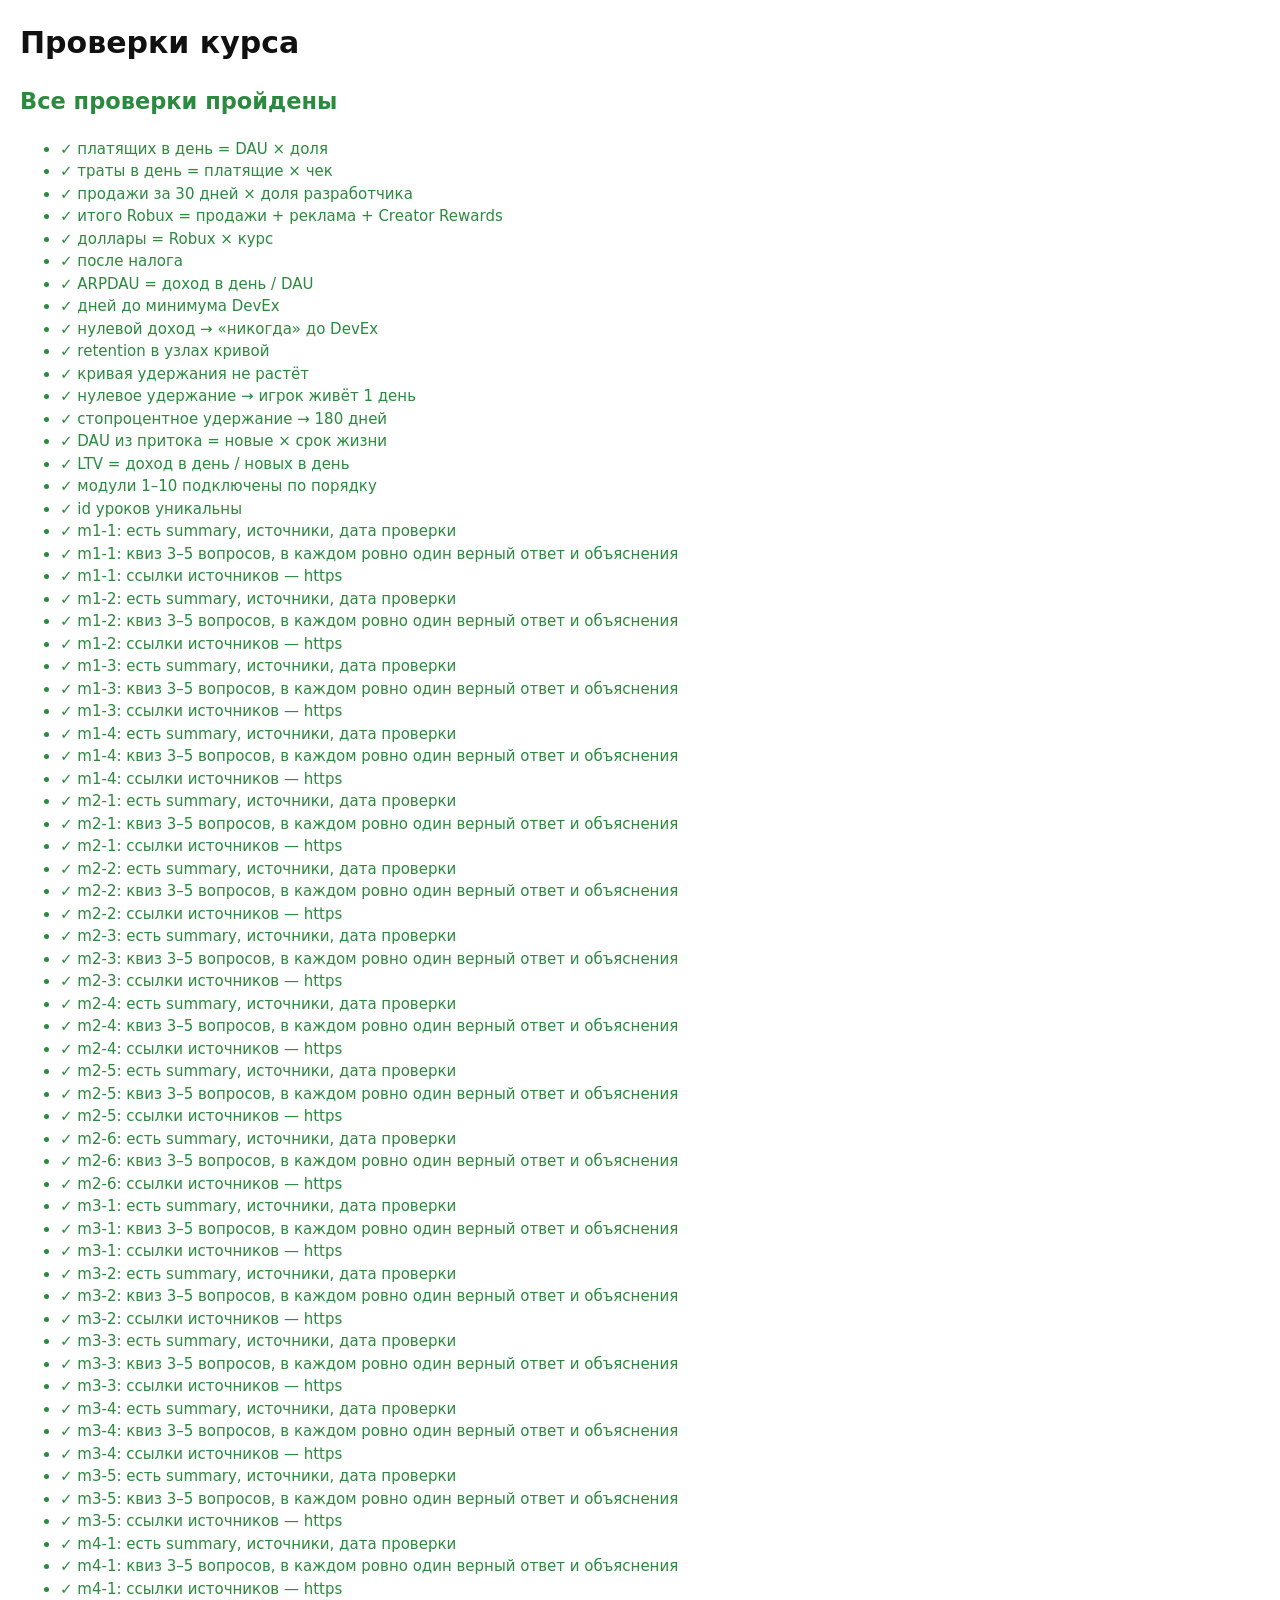
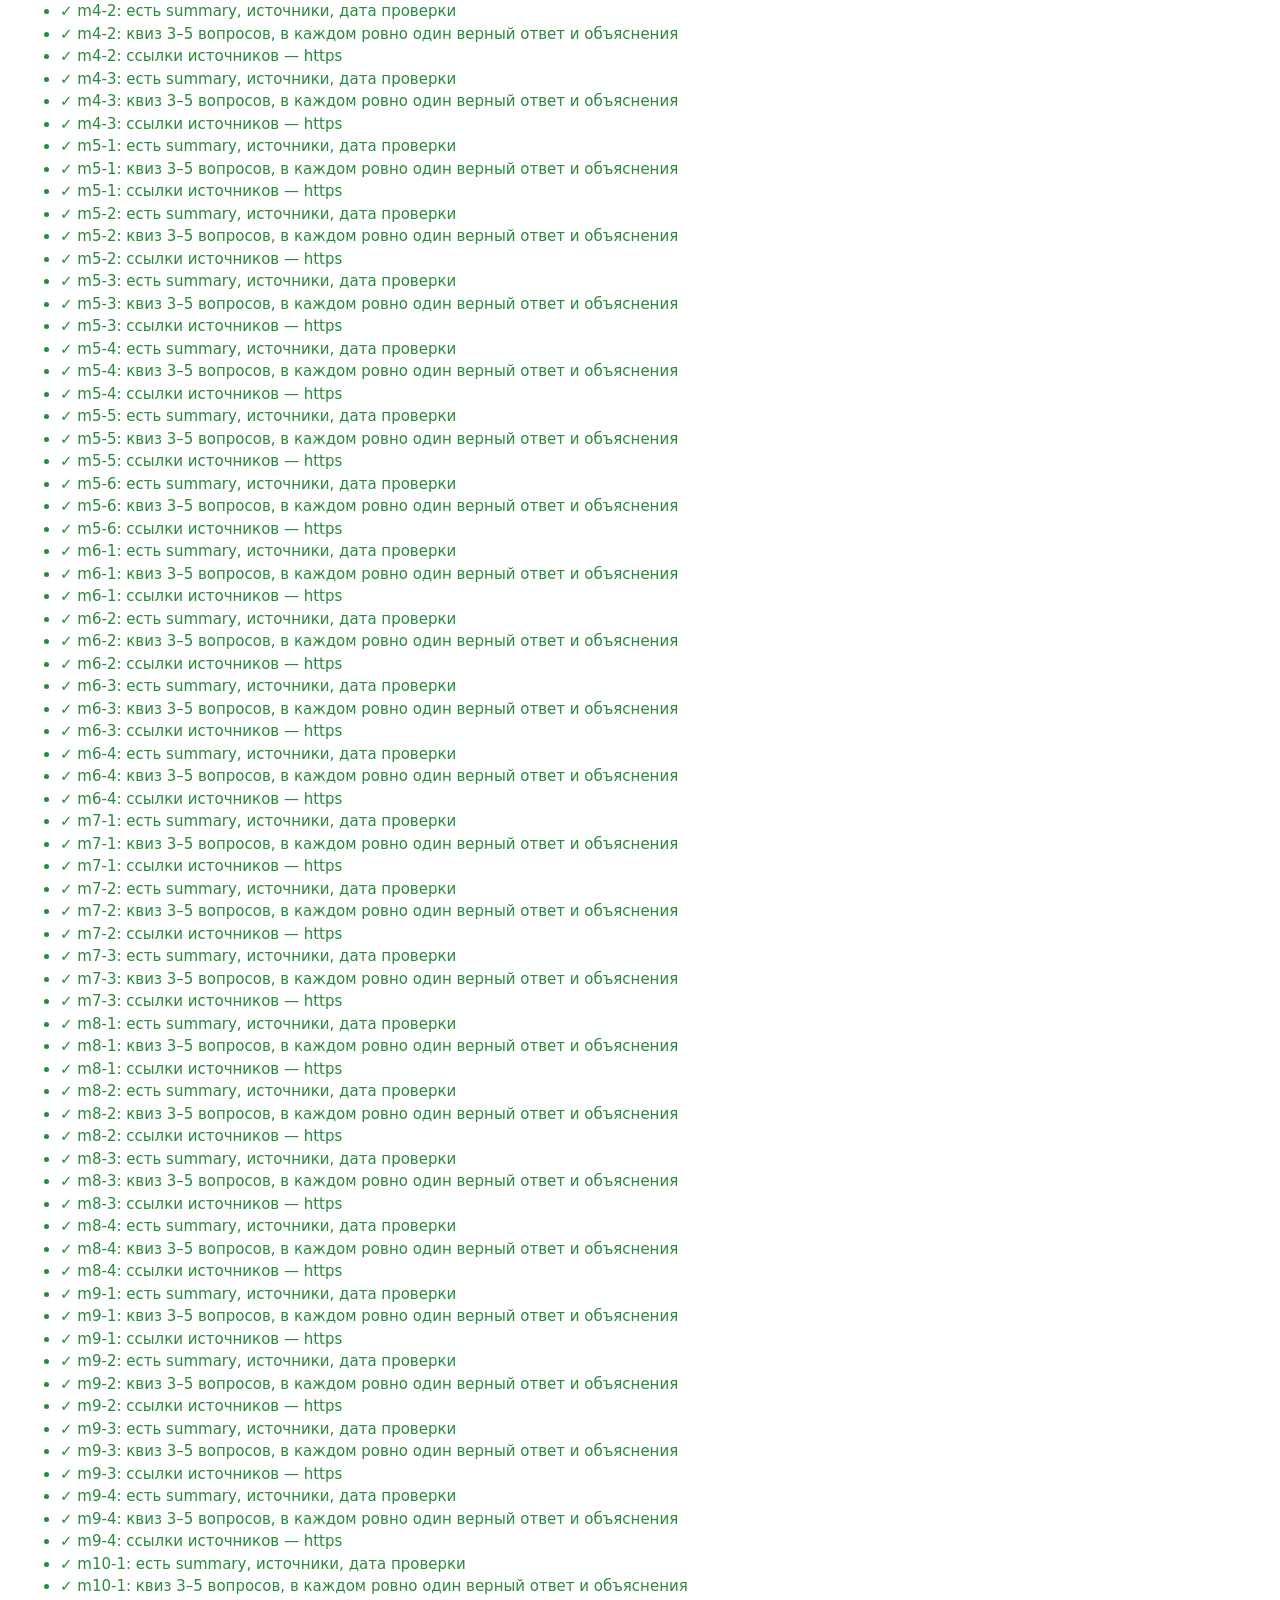
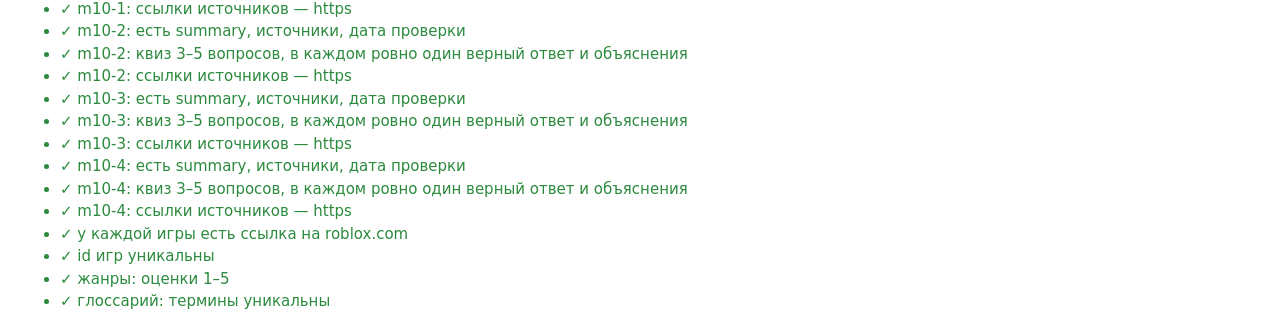
==== tests.html @ 08d5ac03 "Курс «Геймдев на Roblox: от идеи до денег» 10 модулей, 43 урока с квизами, упражнения «Сыграй и разб" ====
<!doctype html>
<html lang="ru"><head><meta charset="utf-8"><title>Проверки курса</title>
<style>body{font:15px/1.5 system-ui;margin:20px;background:#fff;color:#111} .ok{color:#2b8a3e} .bad{color:#c92a2a;font-weight:700}</style>
<script>window.COURSE = { modules: [], glossary: [], games: [], genres: [] };</script>
<script src="content/glossary.js"></script><script src="content/genres.js"></script><script src="content/games.js"></script>
<script src="content/m01.js"></script><script src="content/m02.js"></script><script src="content/m03.js"></script>
<script src="content/m04.js"></script><script src="content/m05.js"></script><script src="content/m06.js"></script>
<script src="content/m07.js"></script><script src="content/m08.js"></script><script src="content/m09.js"></script>
<script src="content/m10.js"></script><script src="tools.js"></script>
</head><body><h1>Проверки курса</h1><ul id="out"></ul>
<script>
// Открыть двойным кликом: все строки должны быть зелёными.
const out = document.getElementById('out'); let fails = 0;
function check(name, cond) {
  const li = document.createElement('li'); li.className = cond ? 'ok' : 'bad';
  li.textContent = (cond ? '✓ ' : '✗ ') + name; out.appendChild(li); if (!cond) fails++;
}
const near = (a, b, eps = 1e-6) => Math.abs(a - b) <= eps * Math.max(1, Math.abs(b));

// --- Калькулятор ---
const base = { mode: 'dau', dau: 1000, payerPct: 1, avgCheck: 150, devShare: 70, adsRobux: 500, rewardsRobux: 1000, rate: 0.0038, taxPct: 13 };
let r = calcEconomy(base);
check('платящих в день = DAU × доля', near(r.payersPerDay, 10));
check('траты в день = платящие × чек', near(r.grossDaily, 1500));
check('продажи за 30 дней × доля разработчика', near(r.salesMonth, 1500 * 30 * 0.7)); // 31 500
check('итого Robux = продажи + реклама + Creator Rewards', near(r.totalR, 31500 + 500 + 1000));
check('доллары = Robux × курс', near(r.usd, 33000 * 0.0038));
check('после налога', near(r.usdAfterTax, 33000 * 0.0038 * 0.87));
check('ARPDAU = доход в день / DAU', near(r.arpdauR, 33000 / 30 / 1000));
check('дней до минимума DevEx', r.daysToDevex === Math.ceil(ECON.devexMin / 1100));
check('нулевой доход → «никогда» до DevEx', calcEconomy({ ...base, payerPct: 0, adsRobux: 0, rewardsRobux: 0 }).daysToDevex === Infinity);

// --- Удержание ---
check('retention в узлах кривой', near(retentionAt(1, .2, .06, .02), .2) && near(retentionAt(7, .2, .06, .02), .06) && near(retentionAt(30, .2, .06, .02), .02));
let mono = true; for (let d = 1; d < 180; d++) if (retentionAt(d + 1, .2, .06, .02) > retentionAt(d, .2, .06, .02) + 1e-12) mono = false;
check('кривая удержания не растёт', mono);
check('нулевое удержание → игрок живёт 1 день', near(lifetimeDays(0, 0, 0), 1, 1e-2));
check('стопроцентное удержание → 180 дней', near(lifetimeDays(1, 1, 1), 180));
const flow = calcEconomy({ ...base, mode: 'flow', newPerDay: 100, d1: 20, d7: 6, d30: 2 });
check('DAU из притока = новые × срок жизни', near(flow.dau, 100 * lifetimeDays(.2, .06, .02)));
check('LTV = доход в день / новых в день', near(flow.ltvR, flow.totalR / 30 / 100));

// --- Контент ---
const lessons = COURSE.modules.flatMap(m => m.lessons);
check('модули 1–10 подключены по порядку', COURSE.modules.map(m => m.n).join() === '1,2,3,4,5,6,7,8,9,10');
check('id уроков уникальны', new Set(lessons.map(l => l.id)).size === lessons.length);
for (const l of lessons.filter(l => l.body)) {
  check(`${l.id}: есть summary, источники, дата проверки`, l.summary?.length && l.sources?.length && /^\d{4}-\d{2}-\d{2}$/.test(l.verified));
  check(`${l.id}: квиз 3–5 вопросов, в каждом ровно один верный ответ и объяснения`,
    l.quiz && l.quiz.length >= 3 && l.quiz.length <= 5 && l.quiz.every(q => q.a.filter(a => a.ok).length === 1 && q.a.every(a => a.why)));
  check(`${l.id}: ссылки источников — https`, l.sources.every(s => /^https:\/\//.test(s.url)));
}
check('у каждой игры есть ссылка на roblox.com', COURSE.games.every(g => /^https:\/\/www\.roblox\.com\/games\/\d+/.test(g.url)));
check('id игр уникальны', new Set(COURSE.games.map(g => g.id)).size === COURSE.games.length);
check('жанры: оценки 1–5', COURSE.genres.every(g => [g.diff, g.money, g.comp].every(n => n >= 1 && n <= 5)));
check('глоссарий: термины уникальны', new Set(COURSE.glossary.map(g => g.term)).size === COURSE.glossary.length);

const h = document.createElement('h2'); h.className = fails ? 'bad' : 'ok';
h.textContent = fails ? `Провалено: ${fails}` : 'Все проверки пройдены'; document.body.insertBefore(h, out);
</script></body></html>
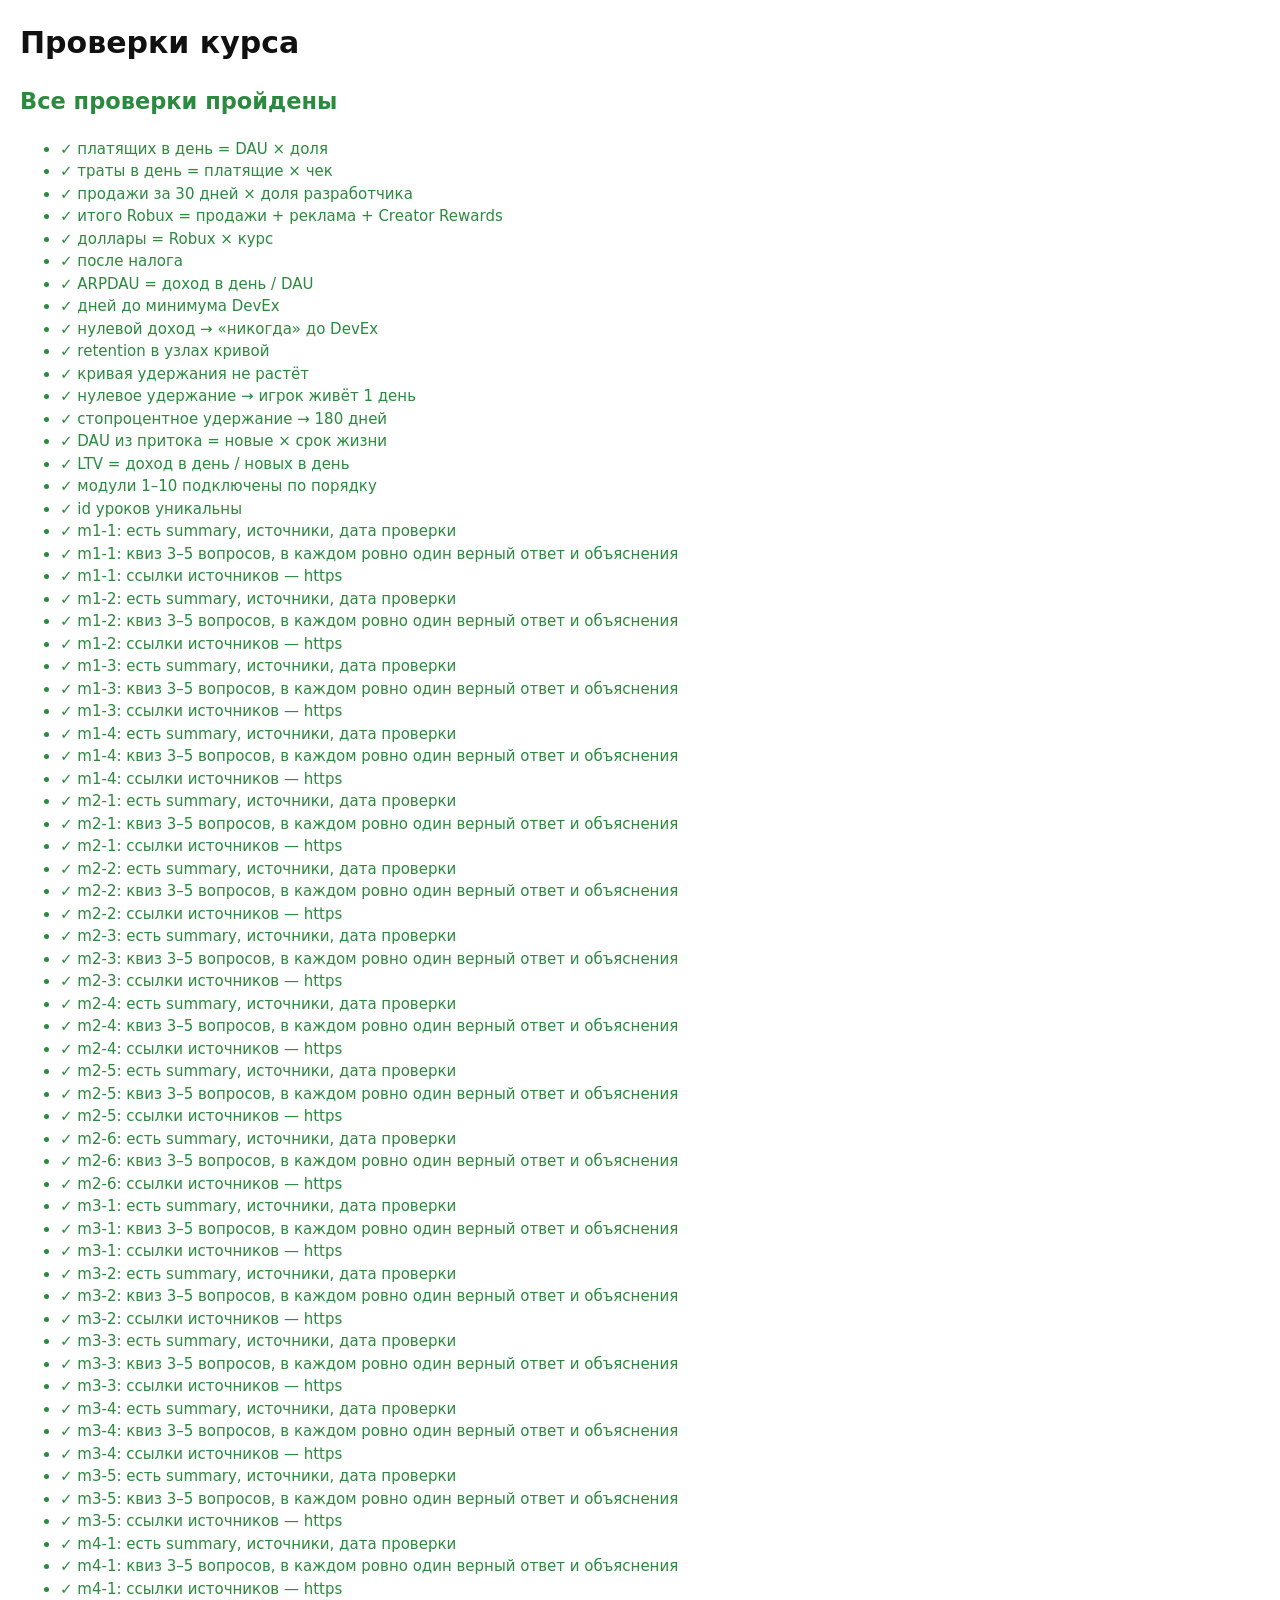
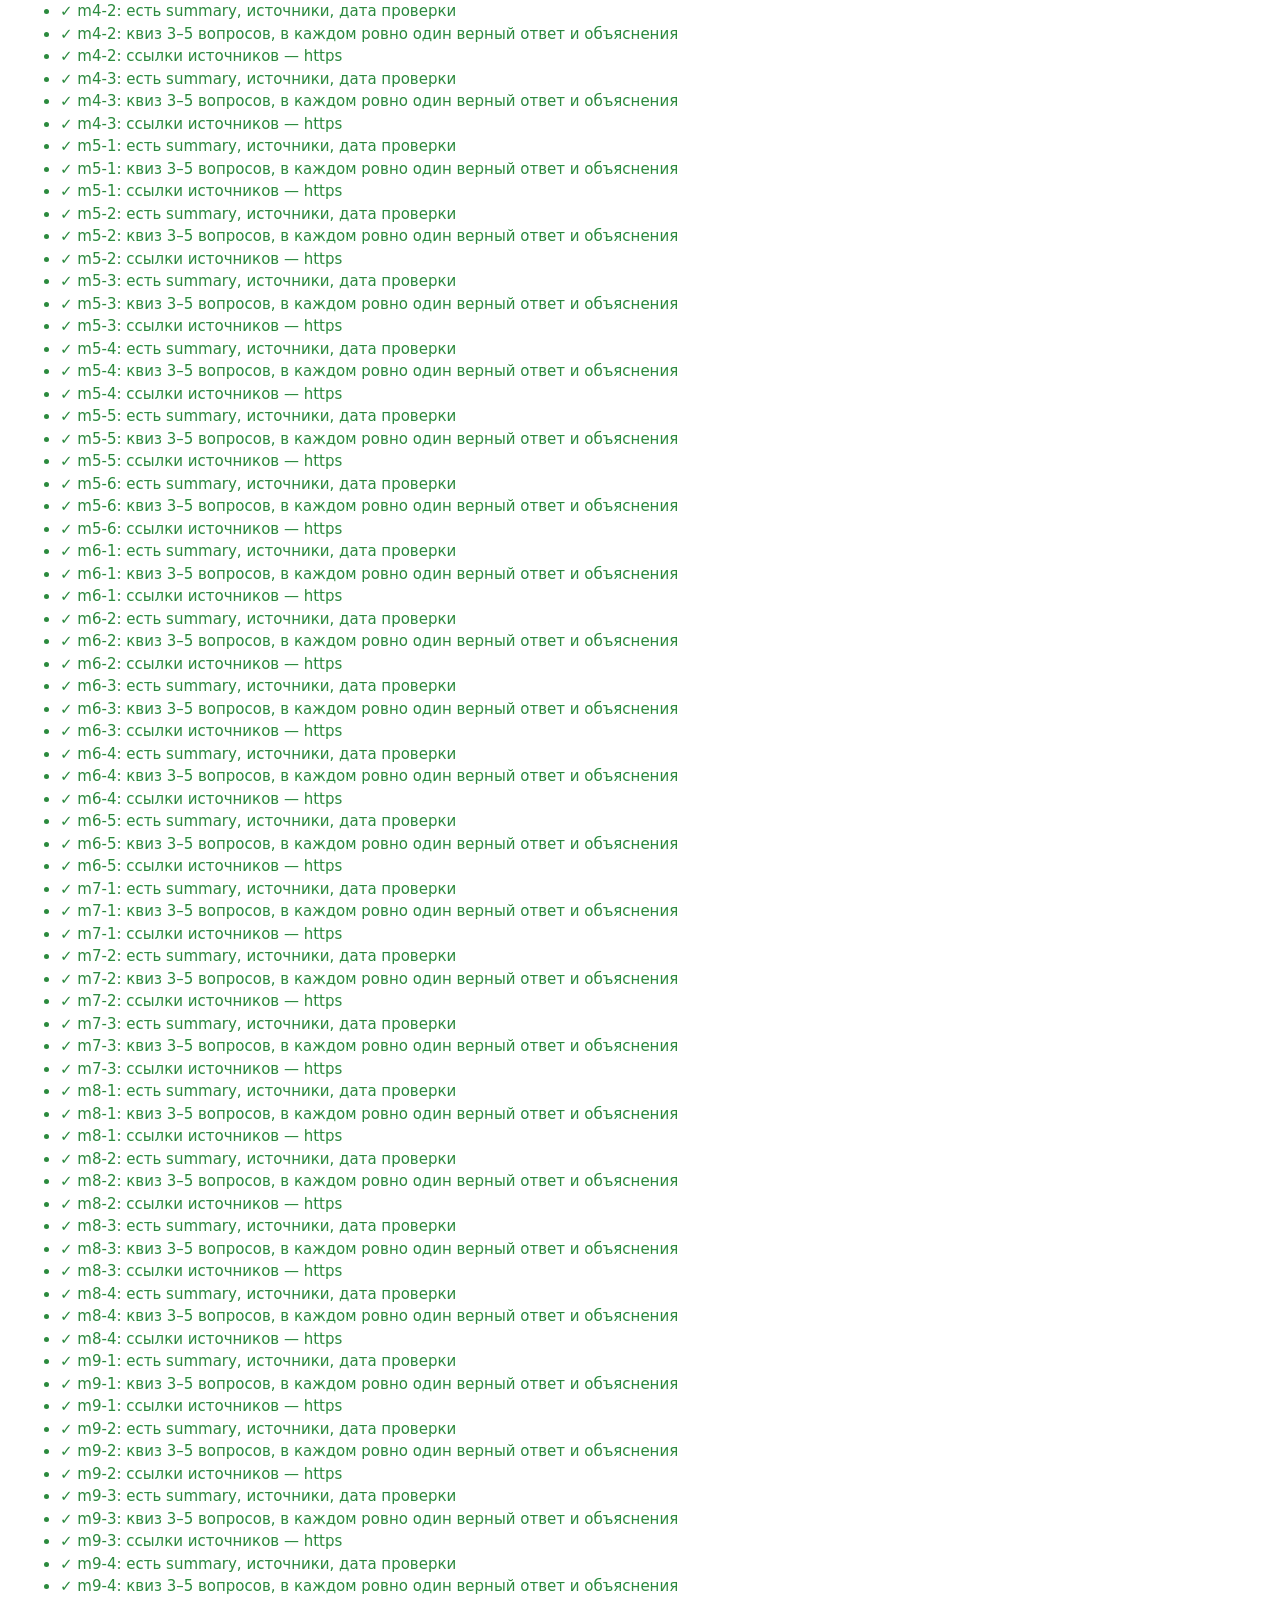
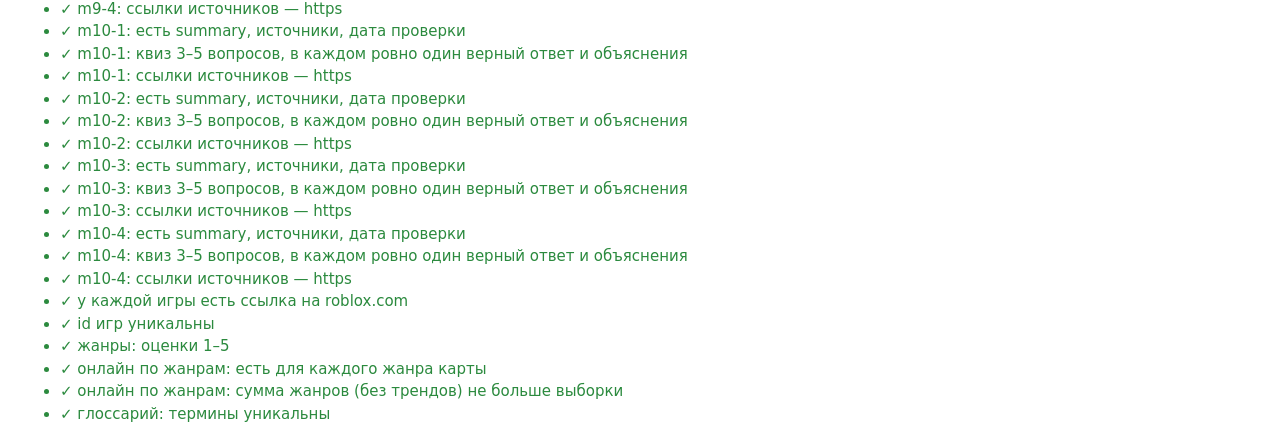
==== commit 91520ac3: "Карта жанров: онлайн по жанрам из чартов Roblox Снимок онлайна 1 515 игр из всех чартов (официальный" ====
--- a/tests.html
+++ b/tests.html
@@ -2,7 +2,7 @@
 <html lang="ru"><head><meta charset="utf-8"><title>Проверки курса</title>
 <style>body{font:15px/1.5 system-ui;margin:20px;background:#fff;color:#111} .ok{color:#2b8a3e} .bad{color:#c92a2a;font-weight:700}</style>
 <script>window.COURSE = { modules: [], glossary: [], games: [], genres: [] };</script>
-<script src="content/glossary.js"></script><script src="content/genres.js"></script><script src="content/games.js"></script>
+<script src="content/glossary.js"></script><script src="content/genres.js"></script><script src="content/games.js"></script><script src="content/genre-stats.js"></script>
 <script src="content/m01.js"></script><script src="content/m02.js"></script><script src="content/m03.js"></script>
 <script src="content/m04.js"></script><script src="content/m05.js"></script><script src="content/m06.js"></script>
 <script src="content/m07.js"></script><script src="content/m08.js"></script><script src="content/m09.js"></script>
@@ -53,6 +53,8 @@
 check('у каждой игры есть ссылка на roblox.com', COURSE.games.every(g => /^https:\/\/www\.roblox\.com\/games\/\d+/.test(g.url)));
 check('id игр уникальны', new Set(COURSE.games.map(g => g.id)).size === COURSE.games.length);
 check('жанры: оценки 1–5', COURSE.genres.every(g => [g.diff, g.money, g.comp].every(n => n >= 1 && n <= 5)));
+check('онлайн по жанрам: есть для каждого жанра карты', COURSE.genres.every(g => COURSE.genreStats.rows[g.name]?.ccu > 0));
+check('онлайн по жанрам: сумма жанров (без трендов) не больше выборки', Object.entries(COURSE.genreStats.rows).filter(([k]) => k !== 'Трендовые вирусные игры').reduce((a, [, r]) => a + r.ccu, 0) <= COURSE.genreStats.sampleCcu);
 check('глоссарий: термины уникальны', new Set(COURSE.glossary.map(g => g.term)).size === COURSE.glossary.length);
 
 const h = document.createElement('h2'); h.className = fails ? 'bad' : 'ok';
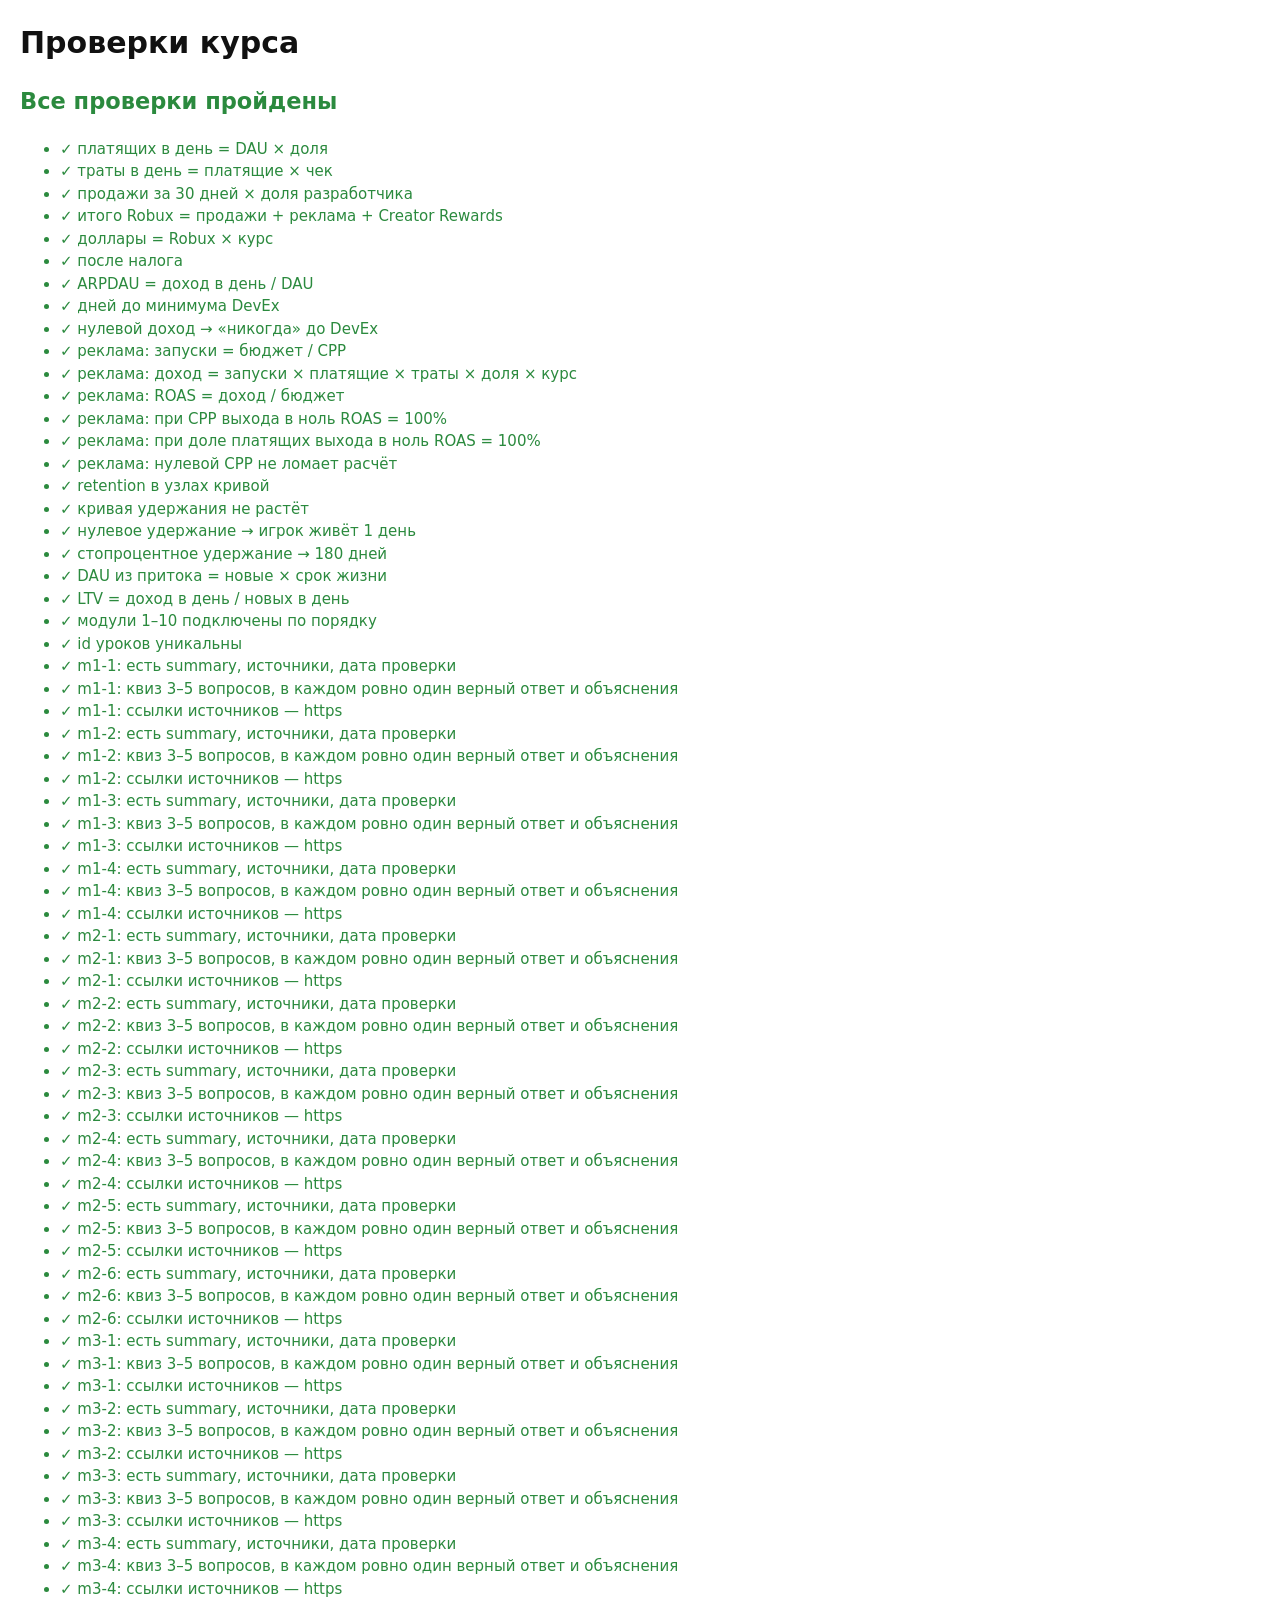
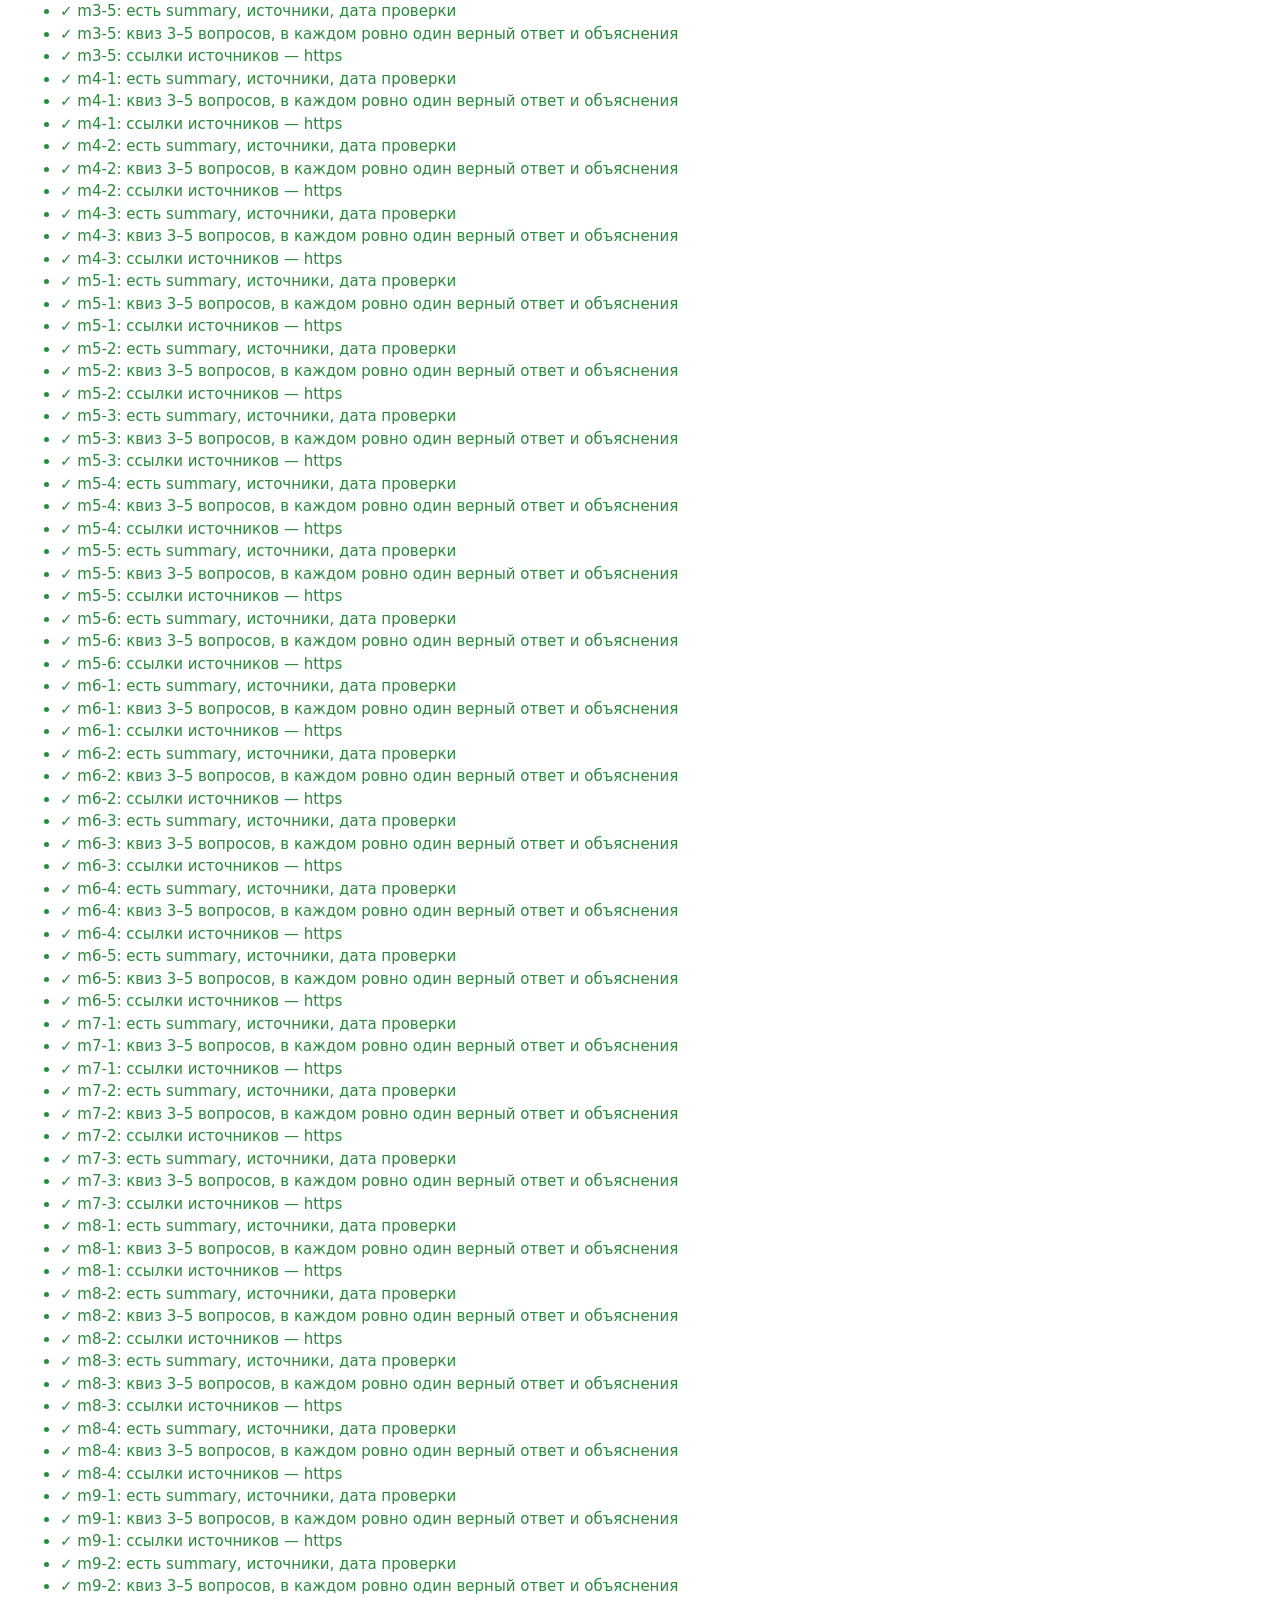
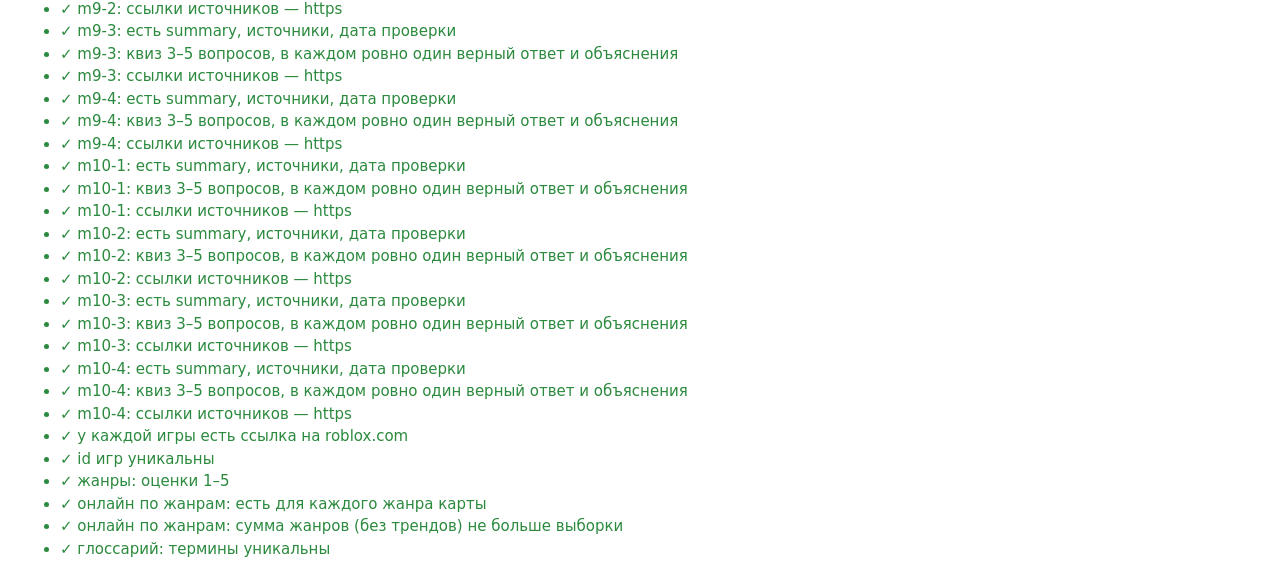
==== commit dc5d6d4c: "Калькулятор: режим рекламного бюджета Воронка бюджет → запуски → D1 → платящие → доход, ROAS и точки" ====
--- a/tests.html
+++ b/tests.html
@@ -30,6 +30,15 @@
 check('дней до минимума DevEx', r.daysToDevex === Math.ceil(ECON.devexMin / 1100));
 check('нулевой доход → «никогда» до DevEx', calcEconomy({ ...base, payerPct: 0, adsRobux: 0, rewardsRobux: 0 }).daysToDevex === Infinity);
 
+// --- Рекламный бюджет ---
+const ad = calcAds({ adBudget: 20, cpp: 0.0073, adD1: 3, adPayerPct: 1, adSpend: 150, devShare: 70, rate: 0.0038 });
+check('реклама: запуски = бюджет / CPP', near(ad.plays, 20 / 0.0073));
+check('реклама: доход = запуски × платящие × траты × доля × курс', near(ad.revenueUsd, 20 / 0.0073 * 0.01 * 150 * 0.7 * 0.0038));
+check('реклама: ROAS = доход / бюджет', near(ad.roas, ad.revenueUsd / 20 * 100));
+check('реклама: при CPP выхода в ноль ROAS = 100%', near(calcAds({ adBudget: 20, cpp: ad.breakEvenCpp, adD1: 3, adPayerPct: 1, adSpend: 150, devShare: 70, rate: 0.0038 }).roas, 100));
+check('реклама: при доле платящих выхода в ноль ROAS = 100%', near(calcAds({ adBudget: 20, cpp: 0.0073, adD1: 3, adPayerPct: ad.breakEvenPayerPct, adSpend: 150, devShare: 70, rate: 0.0038 }).roas, 100));
+check('реклама: нулевой CPP не ломает расчёт', calcAds({ adBudget: 20, cpp: 0, adD1: 3, adPayerPct: 1, adSpend: 150, devShare: 70, rate: 0.0038 }).plays === 0);
+
 // --- Удержание ---
 check('retention в узлах кривой', near(retentionAt(1, .2, .06, .02), .2) && near(retentionAt(7, .2, .06, .02), .06) && near(retentionAt(30, .2, .06, .02), .02));
 let mono = true; for (let d = 1; d < 180; d++) if (retentionAt(d + 1, .2, .06, .02) > retentionAt(d, .2, .06, .02) + 1e-12) mono = false;
